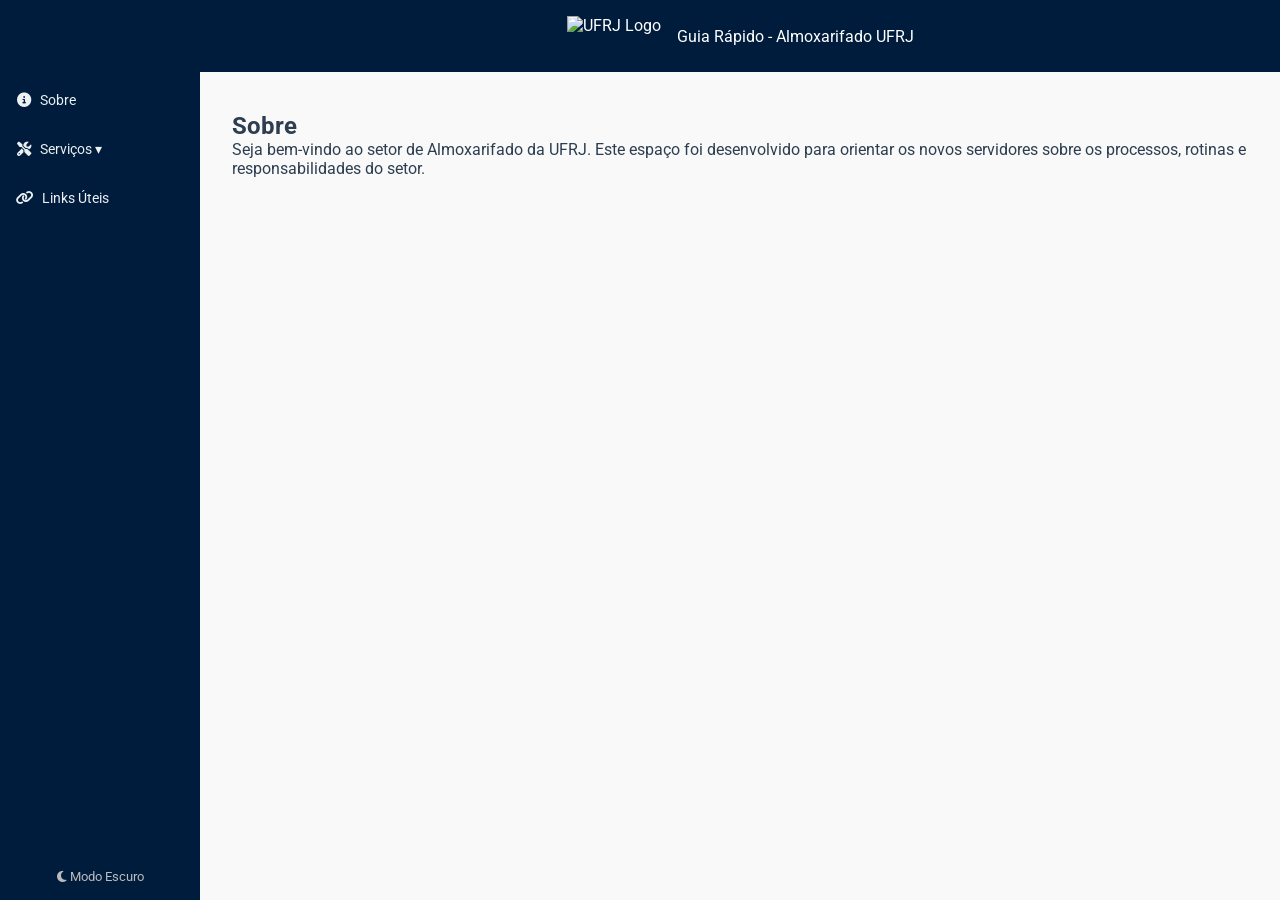
==== teste.html @ 0f58d3a0 "primeiro commit" ====
<!-- Blog com submenus como abas de conteúdo, mantendo o design anterior do menu -->
<!DOCTYPE html>
<html lang="pt-BR">
<head>
  <meta charset="UTF-8">
  <meta name="viewport" content="width=device-width, initial-scale=1.0">
  <title>Almoxarifado UFRJ - Guia</title>
  <link href="https://fonts.googleapis.com/css2?family=Roboto:wght@400;700&display=swap" rel="stylesheet">
  <link rel="stylesheet" href="https://cdnjs.cloudflare.com/ajax/libs/font-awesome/6.4.0/css/all.min.css" crossorigin="anonymous" referrerpolicy="no-referrer" />
  <style>
    * {
      margin: 0; padding: 0; box-sizing: border-box;
      font-family: 'Roboto', sans-serif;
    }
    body {
      display: flex;
      min-height: 100vh;
      background-color: #f9f9f9;
      color: #2c3e50;
    }
    header {
      background-color: #001c3d;
      color: white;
      padding: 1rem;
      text-align: center;
      position: fixed;
      top: 0;
      left: 200px;
      right: 0;
      z-index: 1000;
      display: flex;
      align-items: center;
      justify-content: center;
    }
    header img {
      height: 40px;
      margin-right: 1rem;
    }
    header h1 {
      font-size: 1rem;
      font-weight: 400;
    }
    nav {
      width: 200px;
      background-color: #001c3d;
      padding-top: 5rem;
      position: fixed;
      top: 0;
      left: 0;
      bottom: 0;
      overflow-y: auto;
      display: flex;
      flex-direction: column;
      gap: 0.5rem;
    }
    nav a {
      color: #ecf0f1;
      text-decoration: none;
      padding: 0.75rem 1rem;
      display: flex;
      align-items: center;
      font-size: 0.9rem;
      transition: background 0.2s, padding-left 0.2s;
    }
    nav a i {
      margin-right: 8px;
      min-width: 16px;
      text-align: center;
    }
    nav a:hover {
      background-color: #003366;
      padding-left: 1.25rem;
    }
    nav .has-submenu:hover .submenu {
      display: flex;
    }
    nav .submenu {
      display: none;
      flex-direction: column;
      background-color: #00264d;
    }
    nav .submenu a {
      font-size: 0.85rem;
      padding-left: 2rem;
    }
    .toggle-theme {
      margin-top: auto;
      padding: 1rem;
      text-align: center;
      font-size: 0.8rem;
      color: #bbb;
      cursor: pointer;
    }
    .dark-mode {
      background-color: #121212;
      color: #f1f1f1;
    }
    .dark-mode nav {
      background-color: #1e1e1e;
    }
    .dark-mode nav .submenu {
      background-color: #2b2b2b;
    }
    .dark-mode header {
      background-color: #1e1e1e;
    }
    main {
      margin-left: 200px;
      margin-top: 80px;
      padding: 2rem;
      flex: 1;
    }
    section {
      display: none;
    }
    section.active {
      display: block;
      animation: fade 0.3s ease-in-out;
    }
    ul li {
      margin-bottom: 0.5rem;
    }
    img.placeholder {
      width: 100%;
      max-width: 600px;
      margin: 1rem 0;
      background-color: #ddd;
      height: 200px;
      display: block;
    }
    @keyframes fade {
      from { opacity: 0; }
      to { opacity: 1; }
    }
  </style>
</head>
<body>
  <nav>
    <a href="#" onclick="showTab('sobre')"><i class="fas fa-info-circle"></i> Sobre</a>
    <div class="has-submenu">
      <a href="#"><i class="fas fa-tools"></i> Serviços ▾</a>
      <div class="submenu">
        <a href="#" onclick="showTab('rotina')">Rotina Diária</a>
        <a href="#" onclick="showTab('estoque')">Controle de Estoque</a>
        <a href="#" onclick="showTab('requisicao')">Requisição de Materiais</a>
        <a href="#" onclick="showTab('patrimonio')">Controle de Patrimônio</a>
        <a href="#" onclick="showTab('pagamento')">Processo de Pagamento</a>
      </div>
    </div>
    <a href="#" onclick="showTab('links')"><i class="fas fa-link"></i> Links Úteis</a>
    <div class="toggle-theme" onclick="toggleTheme()">
      <i class="fas fa-moon"></i> Modo Escuro
    </div>
  </nav>

  <header>
    <img src="ufrj.jpeg" alt="UFRJ Logo">
    <h1>Guia Rápido - Almoxarifado UFRJ</h1>
  </header>

  <main>
    <section id="sobre" class="active">
      <h2>Sobre</h2>
      <p>Seja bem-vindo ao setor de Almoxarifado da UFRJ. Este espaço foi desenvolvido para orientar os novos servidores sobre os processos, rotinas e responsabilidades do setor.</p>
    </section>

    <section id="rotina">
      <h2>Rotina Diária</h2>
      <p>Recebimento e conferência de materiais, registro no sistema, organização do estoque e atendimento às requisições.</p>
      <img src="#" alt="Imagem ilustrativa da rotina" class="placeholder">
    </section>

    <section id="Baixa do estoque">
      <h2>Fazendo Saida de materiais</h2>
      <p>Para realizar a saída utilizaremos o site do sisufrj (acessar a aba links úteis).

      </p>
      <img src="#" alt="Imagem controle de estoque" class="placeholder">
    </section>

    <section id="requisicao">
      <h2>Requisição de Materiais</h2>
      <p>Preenchimento de formulários no sistema oficial (SIPAC), com aprovação de superiores.</p>
      <img src="#" alt="Imagem requisição" class="placeholder">
    </section>

    <section id="patrimonio">
      <h2>Controle de Patrimônio</h2>
      <p>Registro e controle de bens permanentes com movimentação registrada por termo e no sistema.</p>
      <img src="#" alt="Imagem patrimônio" class="placeholder">
    </section>

    <section id="Iniciando um processo 'filho'">
      <h2></h2>
      <ol>
        <li>.</li>
        <li>Escolher tipo de processo por palavra-chave.</li>
        <li>Preencher como público, com especificações.</li>
        <li>Anexar documentos na ordem correta:</li>
        <ul>
          <li>Nota fiscal, atesto, termos, consultas, folha de informação.</li>
        </ul>
        <li>Utilizar documentos modelo quando necessário.</li>
      </ol>
      <img src="#" alt="Imagem processo de pagamento" class="placeholder">
    </section>

    <section id="links">
      <h2>Links Úteis</h2>
      <ul>
        <li><a href="https://www.ufrj.br/" target="_blank">Portal da UFRJ</a></li>
        <li><a href="https://email.ufrj.br/rc/?_task=mail&_mbox=INBOX" target="_blank">Email</a></li>
        <li><a href="https://sei.ufrj.br/sip/login.php?sigla_orgao_sistema=UFRJ&sigla_sistema=SEI" target="_blank">SEI</a></li> 
        <li><a href="https://sisufrj.ufrj.br/sipac/?modo=classico" target="_blank">SISUFRJ</a></li>
        <li><a href="https://pr6.nuvem.ufrj.br/apps/files/?dir=/DGEMM-CGLIC-SGG&fileid=1312307" target="_blank">Nuvem</a></li>
      </ul>
    </section>
  </main>

  <script>
    function showTab(id) {
      document.querySelectorAll('section').forEach(sec => sec.classList.remove('active'));
      document.getElementById(id).classList.add('active');
    }
    function toggleTheme() {
      document.body.classList.toggle('dark-mode');
    }
  </script>
</body>
</html>
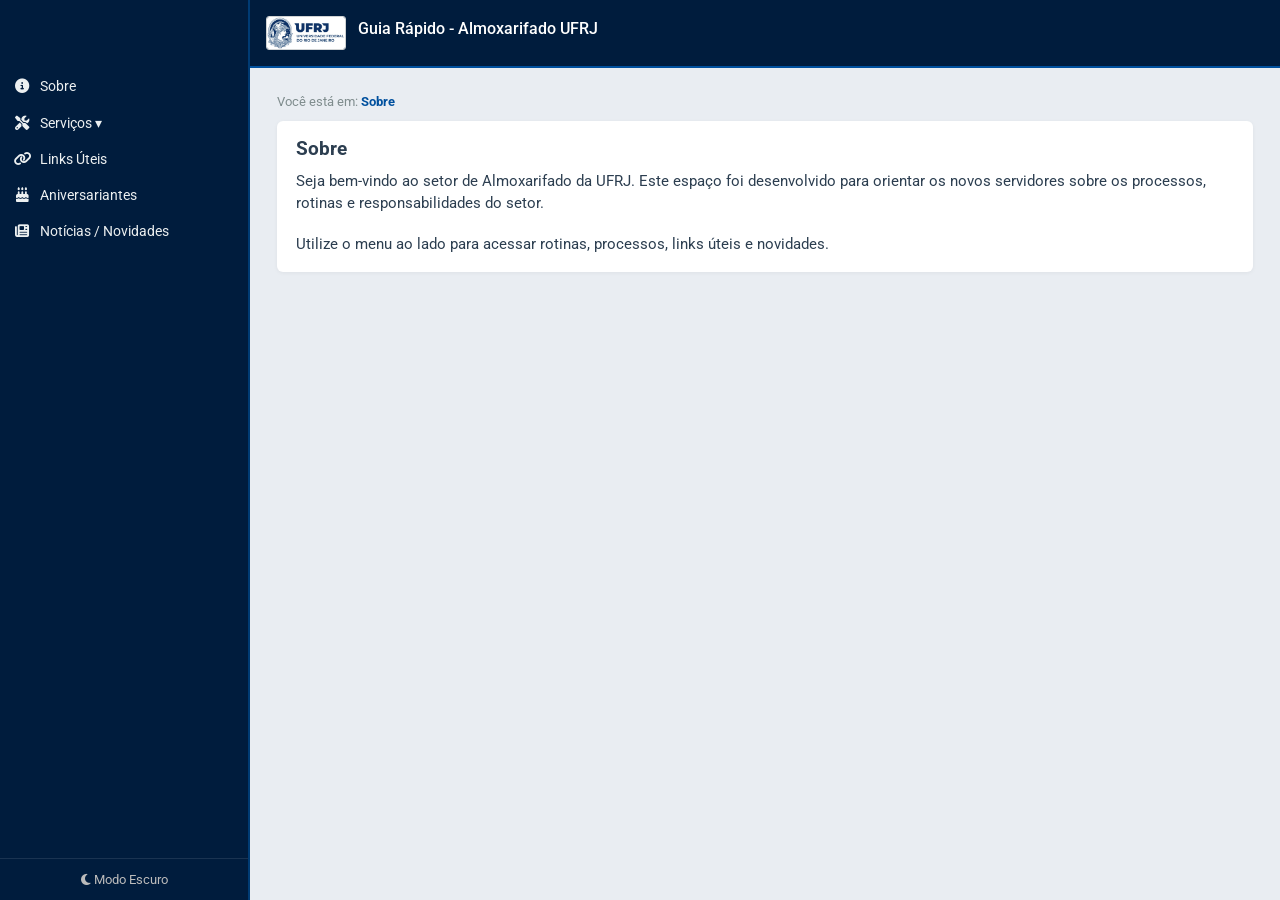
==== commit a42d9a87: "Atualização completa do site" ====
--- a/teste.html
+++ b/teste.html
@@ -1,230 +1,830 @@
-<!-- Blog com submenus como abas de conteúdo, mantendo o design anterior do menu -->
+<!-- Blog com submenus expansíveis via clique, estilo profissional e compacto -->
 <!DOCTYPE html>
 <html lang="pt-BR">
+
 <head>
-  <meta charset="UTF-8">
-  <meta name="viewport" content="width=device-width, initial-scale=1.0">
-  <title>Almoxarifado UFRJ - Guia</title>
-  <link href="https://fonts.googleapis.com/css2?family=Roboto:wght@400;700&display=swap" rel="stylesheet">
-  <link rel="stylesheet" href="https://cdnjs.cloudflare.com/ajax/libs/font-awesome/6.4.0/css/all.min.css" crossorigin="anonymous" referrerpolicy="no-referrer" />
-  <style>
-    * {
-      margin: 0; padding: 0; box-sizing: border-box;
-      font-family: 'Roboto', sans-serif;
-    }
-    body {
-      display: flex;
-      min-height: 100vh;
-      background-color: #f9f9f9;
-      color: #2c3e50;
-    }
-    header {
-      background-color: #001c3d;
-      color: white;
-      padding: 1rem;
-      text-align: center;
-      position: fixed;
-      top: 0;
-      left: 200px;
-      right: 0;
-      z-index: 1000;
-      display: flex;
-      align-items: center;
-      justify-content: center;
-    }
-    header img {
-      height: 40px;
-      margin-right: 1rem;
-    }
-    header h1 {
-      font-size: 1rem;
-      font-weight: 400;
-    }
-    nav {
-      width: 200px;
-      background-color: #001c3d;
-      padding-top: 5rem;
-      position: fixed;
-      top: 0;
-      left: 0;
-      bottom: 0;
-      overflow-y: auto;
-      display: flex;
-      flex-direction: column;
-      gap: 0.5rem;
-    }
-    nav a {
-      color: #ecf0f1;
-      text-decoration: none;
-      padding: 0.75rem 1rem;
-      display: flex;
-      align-items: center;
-      font-size: 0.9rem;
-      transition: background 0.2s, padding-left 0.2s;
-    }
-    nav a i {
-      margin-right: 8px;
-      min-width: 16px;
-      text-align: center;
-    }
-    nav a:hover {
-      background-color: #003366;
-      padding-left: 1.25rem;
-    }
-    nav .has-submenu:hover .submenu {
-      display: flex;
-    }
-    nav .submenu {
-      display: none;
-      flex-direction: column;
-      background-color: #00264d;
-    }
-    nav .submenu a {
-      font-size: 0.85rem;
-      padding-left: 2rem;
-    }
-    .toggle-theme {
-      margin-top: auto;
-      padding: 1rem;
-      text-align: center;
-      font-size: 0.8rem;
-      color: #bbb;
-      cursor: pointer;
-    }
-    .dark-mode {
-      background-color: #121212;
-      color: #f1f1f1;
-    }
-    .dark-mode nav {
-      background-color: #1e1e1e;
-    }
-    .dark-mode nav .submenu {
-      background-color: #2b2b2b;
-    }
-    .dark-mode header {
-      background-color: #1e1e1e;
-    }
-    main {
-      margin-left: 200px;
-      margin-top: 80px;
-      padding: 2rem;
-      flex: 1;
-    }
-    section {
-      display: none;
-    }
-    section.active {
-      display: block;
-      animation: fade 0.3s ease-in-out;
-    }
-    ul li {
-      margin-bottom: 0.5rem;
-    }
-    img.placeholder {
-      width: 100%;
-      max-width: 600px;
-      margin: 1rem 0;
-      background-color: #ddd;
-      height: 200px;
-      display: block;
-    }
-    @keyframes fade {
-      from { opacity: 0; }
-      to { opacity: 1; }
-    }
-  </style>
+    <meta charset="UTF-8">
+    <meta name="viewport" content="width=device-width, initial-scale=1.0">
+    <title>Almoxarifado UFRJ - Guia</title>
+    <link href="https://fonts.googleapis.com/css2?family=Roboto:wght@400;700&display=swap" rel="stylesheet">
+    <link rel="stylesheet" href="https://cdnjs.cloudflare.com/ajax/libs/font-awesome/6.4.0/css/all.min.css"
+        crossorigin="anonymous" referrerpolicy="no-referrer" />
+    <style>
+        * {
+            margin: 0;
+            padding: 0;
+            box-sizing: border-box;
+            font-family: 'Roboto', sans-serif;
+        }
+
+        body {
+            display: flex;
+            min-height: 100vh;
+            background-color: #e9edf2;
+            color: #2c3e50;
+        }
+
+        header {
+            background-color: #001c3d;
+            color: white;
+            padding: 0.7rem 1rem;
+            text-align: center;
+            position: fixed;
+            top: 0;
+            left: 250px;
+            right: 0;
+            z-index: 1000;
+            display: flex;
+            align-items: center;
+            justify-content: flex-start;
+            gap: 0.75rem;
+            border-bottom: 2px solid #00509e;
+        }
+
+        header img {
+            height: 34px;
+            border-radius: 3px;
+        }
+
+        header h1 {
+            font-size: 1rem;
+            font-weight: 500;
+        }
+
+        nav {
+            width: 250px;
+            background-color: #001c3d;
+            padding-top: 4.3rem;
+            position: fixed;
+            top: 0;
+            left: 0;
+            bottom: 0;
+            overflow-y: auto;
+            display: flex;
+            flex-direction: column;
+            border-right: 2px solid #003b73;
+        }
+
+        nav a {
+            color: #ecf0f1;
+            text-decoration: none;
+            padding: 0.6rem 0.9rem;
+            display: block;
+            font-size: 0.9rem;
+            transition: background 0.2s, padding-left 0.2s, color 0.2s;
+            cursor: pointer;
+            white-space: nowrap;
+            text-overflow: ellipsis;
+            overflow: hidden;
+        }
+
+        nav a i {
+            margin-right: 0.4rem;
+            width: 16px;
+            text-align: center;
+        }
+
+        nav a:hover {
+            background-color: #003366;
+            padding-left: 1.2rem;
+        }
+
+        nav .submenu,
+        nav .subsubmenu {
+            display: none;
+            flex-direction: column;
+        }
+
+        nav .submenu a,
+        nav .subsubmenu a {
+            font-size: 0.85rem;
+            padding-left: 1.6rem;
+            background-color: #00264d;
+            border-top: 1px solid rgba(255, 255, 255, 0.05);
+        }
+
+        nav .subsubmenu a {
+            padding-left: 2rem;
+            background-color: #003366;
+        }
+
+        nav .submenu a:hover,
+        nav .subsubmenu a:hover {
+            background-color: #004080;
+        }
+
+        .toggle-theme {
+            margin-top: auto;
+            padding: 0.8rem;
+            text-align: center;
+            font-size: 0.8rem;
+            color: #bbb;
+            cursor: pointer;
+            border-top: 1px solid rgba(255, 255, 255, 0.1);
+        }
+
+        main {
+            margin-left: 250px;
+            margin-top: 70px;
+            padding: 1.5rem 1.7rem;
+            flex: 1;
+            min-height: calc(100vh - 70px);
+        }
+
+        .breadcrumb {
+            font-size: 0.8rem;
+            color: #7f8c8d;
+            margin-bottom: 0.75rem;
+        }
+
+        .breadcrumb span {
+            color: #00509e;
+            font-weight: 700;
+        }
+
+        section {
+            display: none;
+            background-color: #ffffff;
+            border-radius: 6px;
+            padding: 1rem 1.2rem;
+            margin-bottom: 1rem;
+            box-shadow: 0 1px 4px rgba(0, 0, 0, 0.05);
+        }
+
+        section.active {
+            display: block;
+            animation: fade 0.2s ease-in-out;
+        }
+
+        h1,
+        h2 {
+            margin-bottom: 0.6rem;
+        }
+
+        h2 {
+            font-size: 1.2rem;
+        }
+
+        h3,
+        h4,
+        h5 {
+            margin: 0.4rem 0;
+        }
+
+        p,
+        li {
+            font-size: 0.95rem;
+            line-height: 1.4rem;
+        }
+
+        ul {
+            margin-left: 1.2rem;
+            margin-top: 0.4rem;
+        }
+
+        img {
+            max-width: 100%;
+            height: auto;
+            margin: 0.3rem 0;
+            border-radius: 4px;
+            border: 1px solid #d0d3d4;
+        }
+
+        a {
+            color: #00509e;
+        }
+
+        a:hover {
+            text-decoration: underline;
+        }
+
+        @keyframes fade {
+            from {
+                opacity: 0;
+                transform: translateY(4px);
+            }
+
+            to {
+                opacity: 1;
+                transform: translateY(0);
+            }
+        }
+
+        /* Modo escuro: só na área de conteúdo */
+        .dark-mode main {
+            background-color: #111827;
+        }
+
+        .dark-mode main section {
+            background-color: #1f2937;
+            color: #e5e7eb;
+            box-shadow: none;
+            border: 1px solid #374151;
+        }
+
+        .dark-mode main a {
+            color: #60a5fa;
+        }
+
+        .dark-mode img {
+            border-color: #4b5563;
+        }
+
+        /* Popup de aniversariantes */
+        .birthday-popup {
+            position: fixed;
+            bottom: 20px;
+            right: 20px;
+            background: linear-gradient(135deg, #001c3d, #004080);
+            color: #fff;
+            padding: 10px 16px;
+            border-radius: 10px;
+            box-shadow: 0 4px 14px rgba(0, 0, 0, 0.4);
+            font-size: 0.9rem;
+            z-index: 2000;
+            display: none;
+            min-width: 220px;
+        }
+
+        .birthday-popup strong {
+            display: block;
+            font-size: 0.95rem;
+            margin-bottom: 3px;
+        }
+
+        .birthday-popup span {
+            font-size: 0.85rem;
+            opacity: 0.9;
+        }
+
+        @media (max-width: 768px) {
+            nav {
+                width: 210px;
+            }
+
+            header {
+                left: 210px;
+            }
+
+            main {
+                margin-left: 210px;
+                padding: 1rem;
+            }
+
+            .birthday-popup {
+                right: 10px;
+                left: 10px;
+            }
+        }
+    </style>
 </head>
+
 <body>
-  <nav>
-    <a href="#" onclick="showTab('sobre')"><i class="fas fa-info-circle"></i> Sobre</a>
-    <div class="has-submenu">
-      <a href="#"><i class="fas fa-tools"></i> Serviços ▾</a>
-      <div class="submenu">
-        <a href="#" onclick="showTab('rotina')">Rotina Diária</a>
-        <a href="#" onclick="showTab('estoque')">Controle de Estoque</a>
-        <a href="#" onclick="showTab('requisicao')">Requisição de Materiais</a>
-        <a href="#" onclick="showTab('patrimonio')">Controle de Patrimônio</a>
-        <a href="#" onclick="showTab('pagamento')">Processo de Pagamento</a>
-      </div>
+    <nav>
+        <a onclick="showTab('sobre')"><i class="fas fa-info-circle"></i> Sobre</a>
+
+        
+
+        
+
+        <div class="has-submenu">
+            <a onclick="toggleSubmenu('servicos')"><i class="fas fa-tools"></i> Serviços ▾</a>
+            <div id="servicos" class="submenu">
+
+                <div class="has-subsubmenu">
+                    <a onclick="toggleSubmenu('rotina')">Rotina Diária ▸</a>
+                    <div id="rotina" class="subsubmenu">
+                        <a onclick="showTab('Tarefas_Diarias')">Checklist Diário</a>
+                        <a onclick="showTab('Recebimento_Material')">Recebimento de Material</a>
+                    </div>
+                </div>
+
+                <div class="has-subsubmenu">
+                    <a onclick="toggleSubmenu('estoque')">Controle de Estoque ▸</a>
+                    <div id="estoque" class="subsubmenu">
+                        <a onclick="showTab('Entrada_Materiais')">Entrada de Materiais</a>
+                        <a onclick="showTab('Saida')">Saída de Materiais</a>
+                        <a onclick="showTab('Inventario')">Gerar Inventário</a>
+                    </div>
+                </div>
+
+                <div class="has-subsubmenu">
+                    <a onclick="toggleSubmenu('Processos')"> Processos ▸</a>
+                    <div id="Processos" class="subsubmenu">
+                        <a onclick="showTab('Iniciar_Processo')">Iniciar Processo</a>
+                        <a onclick="showTab('Processo_Licitacao')">Processo de Licitação</a>
+                        <a onclick="showTab('Processo_Pagamento')">Processo de Pagamento</a>
+                        <a onclick="showTab('Processo_Tombamento')">Processo de Tombamento</a>
+                        <a onclick="showTab('Processo_Filho')">Processo Filho</a>
+                        <a onclick="showTab('Processo_Reparo_Manutencao')">Processo de Reparo e Manutenção</a>
+                        <a onclick="showTab('Atestado_Capacidade_tecnica')">Atestado de Capacidade Técnica</a>
+                    </div>
+                </div>
+
+                <div class="has-subsubmenu">
+                    <a onclick="toggleSubmenu('patrimonio')">Controle de Patrimônio ▸</a>
+                    <div id="patrimonio" class="subsubmenu">
+                        <a onclick="showTab('patrimonio1')">Registro de Bens</a>
+                        <a onclick="showTab('patrimonio2')">Movimentação</a>
+                    </div>
+                </div>
+
+                <div class="has-subsubmenu">
+                    <a onclick="toggleSubmenu('pagamento')">A definir ▸</a>
+                    <div id="pagamento" class="subsubmenu">
+                        <a onclick="showTab('pagamento1')">Abertura</a>
+                        <a onclick="showTab('pagamento2')">Documentação</a>
+                    </div>
+                </div>
+            </div>
+        </div>
+
+        <a onclick="showTab('links')"><i class="fas fa-link"></i> Links Úteis</a>
+
+          <!-- Novo item direto para aniversariantes -->
+        <a onclick="mostrarAniversariantesDoMes()"><i class="fas fa-cake-candles"></i> Aniversariantes</a>
+
+        <a onclick="showTab('noticias')"><i class="fas fa-newspaper"></i> Notícias / Novidades</a>
+        
+        <div class="toggle-theme" onclick="toggleTheme()">
+            <i class="fas fa-moon"></i> Modo Escuro
+        </div>
+    </nav>
+
+    <header>
+        <img src="Imagens/ufrj.jpeg" alt="ufrjLogo">
+        <h1>Guia Rápido - Almoxarifado UFRJ</h1>
+    </header>
+
+    <main>
+        <div class="breadcrumb">
+            Você está em: <span>Sobre</span>
+        </div>
+
+        <!-- SOBRE (sem lista de aniversariantes agora) -->
+        <section id="sobre" class="active">
+            <h2>Sobre</h2>
+            <p>Seja bem-vindo ao setor de Almoxarifado da UFRJ. Este espaço foi desenvolvido para orientar os novos
+                servidores
+                sobre os processos, rotinas e responsabilidades do setor.</p>
+            <br>
+            <p>Utilize o menu ao lado para acessar rotinas, processos, links úteis e novidades.</p>
+        </section>
+
+        <!-- NOTÍCIAS / NOVIDADES -->
+        <section id="noticias">
+            <h2>Notícias e Novidades</h2>
+            <p>Espaço reservado para comunicados, atualizações e novidades do setor de Almoxarifado.</p>
+            <ul>
+                <li>Exemplo: Atualização do procedimento de recebimento a partir de janeiro.</li>
+                <li>Exemplo: Novo modelo de planilha para inventário em teste.</li>
+            </ul>
+        </section>
+
+        <!-- CHECKLIST DIÁRIO -->
+        <section id="Tarefas_Diarias">
+            <h2>Checklist Diário</h2>
+            <ul>
+                <li>
+                    Verificar os Emails -
+                    <a href="https://email.ufrj.br/rc/?_task=mail&_mbox=INBOX" target="_blank">E-mail</a>
+                </li>
+                <li>
+                    Atualizar as Planilhas -
+                    <a href="https://drive.google.com/drive/folders/1KpVIeuMPTpZwL4d4lKICxONLogiuhhIL" target="_blank">
+                        Drive Almoxarifado
+                    </a>
+                </li>
+            </ul>
+        </section>
+
+        <!-- RECEBIMENTO DE MATERIAL -->
+        <section id="Recebimento_Material">
+            <h2>Recebimento de materiais</h2>
+            <p>
+                Após o término da licitação o processo é encaminhado a DGEMM, que solicitará à PR3 indicação de recurso
+                e
+                emissão de empenho. Emitido o empenho, uma cópia será encaminhada para a empresa tomar ciência e
+                entregar
+                o material no almoxarifado.
+                Almoxarifado recebe o material, confere e inclui a nota fiscal com os dados necessários no SisUfrj. A
+                partir desse momento, o material de consumo/expediente poderá ser entregue as unidades solicitantes da
+                Administração Central.
+            </p>
+        </section>
+
+        <!-- ENTRADA MATERIAIS -->
+        <section id="Entrada_Materiais">
+            <h2>Entrada de Materiais</h2>
+            <p>Registro no sistema de uma nova NOTA FISCAL</p>
+            <br>
+            <ul>
+                <li>
+                    <h2>Cadastrando a Nota Fiscal</h2>
+                    <img src="Imagens/Cadastrar_nota_fiscal/Primeiro_passo.jpeg" alt="TelaInicial">
+                </li>
+                <br>
+                <li>
+                    <h2>Selecione o tipo:</h2>
+                    <p>Observação: Sempre será Extra-Orçamentária!</p>
+                    <img src="Imagens/Cadastrar_nota_fiscal/SegundoPasso.jpeg" alt="TelaSeguinte">
+                </li>
+                <br>
+                <li>
+                    <h2>Com o auxilio da nota fiscal preencha as informações abaixo corretamente:</h2>
+                    <img src="Imagens/Cadastrar_nota_fiscal/Tela_cadastro.jpeg" alt="TelaCadastro">
+                </li>
+                <br>
+                <li>
+                    <h2>Suas informações devem ficar mais ou menos assim:</h2>
+                    <img src="Imagens/Cadastrar_nota_fiscal/exemplo.jpeg" alt="exemplo">
+                </li>
+                <br>
+                <li>
+                    <h2>Preencha a tela seguinte com as informações da NOTA FISCAL:</h2>
+                    <h5>Obs: DATA DE VALIDADE E DATA DE GARANTIA NÃO precisam ser preenchidas!</h5>
+                    <img src="Imagens/Cadastrar_nota_fiscal/incluir_valorequantidade.png" alt="TelaValor">
+                </li>
+                <br>
+                <li>
+                    <h2>Após preencher VERIFIQUE as informações e caso necessite CORRIJA:</h2>
+                    <h5>Estando tudo certo, pode continuar!</h5>
+                    <img src="Imagens/Cadastrar_nota_fiscal/tela_posinformacoesnota.jpeg" alt="tela_PosInformacoesNota">
+                </li>
+                <li>
+                    <h4>Agora é só confirmar e imprimir!</h4>
+                </li>
+            </ul>
+        </section>
+
+        <!-- SAÍDA -->
+        <section id="Saida">
+            <h2>Saída e Baixa</h2>
+            <p>A saída de material ocorre no SISU (Links úteis), segue o passo a passo para realizar a saída de
+                material.</p>
+            <br>
+            <ul>
+                <li>
+                    <h2>Essa é sua tela inicial após realizar o login:</h2>
+                </li>
+                <br>
+                <img src="Imagens/Saida_de_materiais/Teladelogin.jpg" alt="Teladelogin">
+                <br>
+                <li>
+                    <h2>Após realizar login, essa será a tela inicial:</h2>
+                </li>
+                <br>
+                <img src="Imagens/Saida_de_materiais/Menu_inicial.jpeg" alt="Menu Inicial">
+                <br>
+                <li>
+                    <h2>Selecione a parte de estoque e depois 'Registrar Saida':</h2>
+                </li>
+                <br>
+                <img src="Imagens/Saida_de_materiais/Menu_Estoque.jpeg" alt="Menu estoque">
+                <br>
+                <li>
+                    <h2>Aqui você seleciona os materiais:</h2>
+                </li>
+                <br>
+                <img src="Imagens/Saida_de_materiais/Registro_de_saida.jpeg" alt="Registrodesaida">
+                <br>
+                <li>
+                    <h2>Digite o item que será dado a baixa e clique em adicionar. Segue exemplo abaixo:</h2>
+                </li>
+                <br>
+                <img src="Imagens/Saida_de_materiais/Exemplodebaixa.jpeg" alt="Exemplodebaixa">
+                <br>
+                <li>
+                    <h2>Após adicionar iremos dizer o tipo de saida:</h2>
+                </li>
+                <br>
+                <h3>Na maioria dos casos o "Tipo de Saída" será "Saída"</h3>
+                <br>
+                <img src="Imagens/Saida_de_materiais/Registro_de_saida1.jpeg" alt="Registrodesaida1">
+                <br>
+                <li>
+                    <h2>Selecionando o Destino:</h2>
+                </li>
+                <br>
+                <img src="Imagens/Saida_de_materiais/Selecionando_Destino.jpeg" alt="SelecionandoDestino">
+                <br>
+                <li>
+                    <h2>Agora é só finalizar! </h2>
+                </li>
+                <br>
+                <img src="Imagens/Saida_de_materiais/FinalizandoBaixa.jpeg" alt="FinalizandoBaixa">
+                <br>
+                <li>
+                    <h2>Depois de realizar a baixa, essa é a sua tela final:</h2>
+                </li>
+                <br>
+                <img src="Imagens/Saida_de_materiais/fimSaida.jpeg" alt="fimSaida">
+                <br>
+                <h3> Agora é só imprimir DUAS cópias do arquivo e carimbar para assintaura!</h3>
+            </ul>
+            <br>
+        </section>
+
+        <!-- INVENTÁRIO -->
+        <section id="Inventario">
+            <h2>Para gerar um relatório dos itens que constam em estoque</h2>
+            <ul>
+                <li>
+                    <h2>Primeiro vamos selecionar a aba "Relatório" e depois "Inventário":</h2>
+                </li>
+                <br>
+                <img src="Imagens/Relatorio_estoque/Inicio.jpeg" alt="Inicio">
+                <br>
+                <li>
+                    <h2>Para gerar o relatório selecione 'Excel'... </h2>
+                </li>
+                <br>
+                <img src="Imagens/Relatorio_estoque/gerando_relatorio.jpeg" alt="gerando_relatorio">
+                <br>
+                <li>
+                    <h2>Exemplo de como deve ficar a imagem:</h2>
+                </li>
+                <br>
+                <img src="Imagens/Relatorio_estoque/relatorio_completo.jpeg" alt="relatorio_completo">
+                <br>
+                <li>
+                    <h2>Após gerar o relatório essa é a sua tela:</h2>
+                </li>
+                <br>
+                <img src="Imagens/Relatorio_estoque/resultado_final.png" alt="resultado_final">
+                <br>
+            </ul>
+        </section>
+
+        <!-- INICIAR PROCESSO -->
+        <section id="Iniciar_Processo">
+            <h1>Como Iniciar um Processo:</h1>
+            <h4>Esse tópico serve para QUALQUER processo.</h4>
+            <br>
+            <ul>
+                <li>
+                    <h2>Essa é a tela inicial, clique em iniciar o processo:</h2>
+                    <img src="Imagens/Abrir_processo/Iniciando_o_processo.jpeg" alt="iniciandoProcesso">
+                </li>
+                <br>
+                <li>
+                    <h2>Selecione o tipo de processo:</h2>
+                    <img src="Imagens/Abrir_processo/Escolhendo_tipo_de_processo.jpeg" alt="EscolhaProcesso">
+                </li>
+                <br>
+                <li>
+                    <h2>Essa será a sua tela seguinte, não alterar o 'Automático' e SEMPRE será 'Público':</h2>
+                    <img src="Imagens/Abrir_processo/publico_salvar.jpeg" alt="encerramento">
+                </li>
+                <br>
+                <h4>Pronto! você abriu o seu processo!</h4>
+            </ul>
+        </section>
+
+        <!-- ATESTADO CAPACIDADE TÉCNICA -->
+        <section id="Atestado_Capacidade_tecnica">
+            <h2>Atestado de Capacidade Técnica</h2>
+            <p>Introdução do que se trata</p>
+            <ul>
+                <li>
+                    <h2>Inicie um novo processo:</h2>
+                    <img src="Imagens/Abrir_processo/Iniciando_o_processo.jpeg" alt="iniciandoProcesso">
+                </li>
+                <br>
+                <li>
+                    <h2>Selecione o tipo de processo, abaixo contém um processo para seguir como base:</h2>
+                    <p>Lembre-se de ALTERAR as informações</p>
+                    <img src="Imagens/Atestado_de_capacidade_Tecnica/processo_exemplo.jpeg" alt="processo_exemplo">
+                </li>
+                <br>
+                <li>
+                    <h2>Adicionar documentos:</h2>
+                    <p>Lembre-se: todo PDF ou documento que você baixou entra como documento EXTERNO!</p>
+                    <br>
+                    <h3>Essa é a ordem que os documentos devem estar, se houver ATA de registro de preço substituir o
+                        relatório de dispensa!</h3>
+                    <img src="Imagens/Atestado_de_capacidade_Tecnica/Ordem_dos_documentos.jpeg"
+                        alt="ordem dos documentos">
+                </li>
+            </ul>
+        </section>
+
+        <!-- PROCESSO FILHO -->
+        <section id="Processo_Filho">
+            <h2>Aprovação</h2>
+            <p>Fluxo de aprovação de requisicao pelo responsável da unidade.</p>
+        </section>
+
+        <!-- PROCESSO PAGAMENTO -->
+        <section id="Processo_Pagamento">
+            <h2>Processo de Pagamento</h2>
+            <p>Fluxo de pagamento da unidade.</p>
+        </section>
+
+        <!-- PROCESSO TOMBAMENTO -->
+        <section id="Processo_Tombamento">
+            <h2>Processo de Tombamento</h2>
+            <p>Fluxo de tombamento de bens permanentes.</p>
+        </section>
+
+        <!-- PROCESSO LICITAÇÃO -->
+        <section id="Processo_Licitacao">
+            <h1>Processo de Licitação</h1>
+            <h4>Esse tópico segue a mesma base de abertura de processo.</h4>
+            <br>
+            <ul>
+                <li>
+                    <h3>Essa é a tela inicial, clique em iniciar o processo:</h3>
+                </li>
+                <br>
+                <img src="Imagens/Abrir_processo/Iniciando_o_processo.jpeg" alt="iniciandoProcesso">
+                <br>
+                <li>
+                    <h3>Selecione o tipo de processo:</h3>
+                </li>
+                <br>
+                <img src="Imagens/Abrir_processo/Escolhendo_tipo_de_processo.jpeg" alt="EscolhaProcesso">
+                <br>
+                <li>
+                    <h3>Essa será a sua tela seguinte, Processos de Licitação não são públicos: escolha 'Sigiloso' ou
+                        'Restrito':</h3>
+                </li>
+                <br>
+                <img src="Imagens/Processo_licitacao/escolha_do_processo.jpeg" alt="encerramento">
+                <br>
+                <li>
+                    <h2>Continua...</h2>
+                </li>
+            </ul>
+        </section>
+
+        <!-- PROCESSO REPARO/MANUTENÇÃO -->
+        <section id="Processo_Reparo_Manutencao">
+            <h2>Movimentação</h2>
+            <p>Transferência e baixa de bens permanentes.</p>
+        </section>
+
+        <!-- PAGAMENTO 1 -->
+        <section id="pagamento1">
+            <h2>Abertura</h2>
+            <p>Iniciar Processo_Filho no sistema, definindo tipo e acesso público.</p>
+        </section>
+
+        <!-- PAGAMENTO 2 -->
+        <section id="pagamento2">
+            <h2>Documentação</h2>
+            <p>Ordem dos anexos obrigatórios no processo e uso de modelos.</p>
+        </section>
+
+        <!-- LINKS ÚTEIS -->
+        <section id="links">
+            <h2>Links Úteis</h2>
+            <ul>
+                <li><a href="https://email.ufrj.br/rc/?_task=mail&_mbox=INBOX" target="_blank">E-mail</a></li>
+                <li><a href="https://sei.ufrj.br/sip/login.php?sigla_orgao_sistema=UFRJ&sigla_sistema=SEI"
+                        target="_blank">Sei</a></li>
+                <li><a href="https://sisufrj.ufrj.br/sipac/" target="_blank">SisUFRJ</a></li>
+                <li><a href="https://pr6.nuvem.ufrj.br/apps/files/?dir=/DGEMM-CGLIC-SGG&fileid=1312307"
+                        target="_blank">Nuvem</a></li>
+                <li><a href="https://drive.google.com/drive/folders/1KpVIeuMPTpZwL4d4lKICxONLogiuhhIL"
+                        target="_blank">Drive</a></li>
+            </ul>
+        </section>
+    </main>
+
+    <!-- Popup aniversariantes -->
+    <div id="birthday-popup" class="birthday-popup">
+        <strong>🎉 Aniversariantes</strong>
+        <span id="birthday-popup-text">Nenhum aniversariante encontrado.</span>
     </div>
-    <a href="#" onclick="showTab('links')"><i class="fas fa-link"></i> Links Úteis</a>
-    <div class="toggle-theme" onclick="toggleTheme()">
-      <i class="fas fa-moon"></i> Modo Escuro
-    </div>
-  </nav>
-
-  <header>
-    <img src="ufrj.jpeg" alt="UFRJ Logo">
-    <h1>Guia Rápido - Almoxarifado UFRJ</h1>
-  </header>
-
-  <main>
-    <section id="sobre" class="active">
-      <h2>Sobre</h2>
-      <p>Seja bem-vindo ao setor de Almoxarifado da UFRJ. Este espaço foi desenvolvido para orientar os novos servidores sobre os processos, rotinas e responsabilidades do setor.</p>
-    </section>
-
-    <section id="rotina">
-      <h2>Rotina Diária</h2>
-      <p>Recebimento e conferência de materiais, registro no sistema, organização do estoque e atendimento às requisições.</p>
-      <img src="#" alt="Imagem ilustrativa da rotina" class="placeholder">
-    </section>
-
-    <section id="Baixa do estoque">
-      <h2>Fazendo Saida de materiais</h2>
-      <p>Para realizar a saída utilizaremos o site do sisufrj (acessar a aba links úteis).
-
-      </p>
-      <img src="#" alt="Imagem controle de estoque" class="placeholder">
-    </section>
-
-    <section id="requisicao">
-      <h2>Requisição de Materiais</h2>
-      <p>Preenchimento de formulários no sistema oficial (SIPAC), com aprovação de superiores.</p>
-      <img src="#" alt="Imagem requisição" class="placeholder">
-    </section>
-
-    <section id="patrimonio">
-      <h2>Controle de Patrimônio</h2>
-      <p>Registro e controle de bens permanentes com movimentação registrada por termo e no sistema.</p>
-      <img src="#" alt="Imagem patrimônio" class="placeholder">
-    </section>
-
-    <section id="Iniciando um processo 'filho'">
-      <h2></h2>
-      <ol>
-        <li>.</li>
-        <li>Escolher tipo de processo por palavra-chave.</li>
-        <li>Preencher como público, com especificações.</li>
-        <li>Anexar documentos na ordem correta:</li>
-        <ul>
-          <li>Nota fiscal, atesto, termos, consultas, folha de informação.</li>
-        </ul>
-        <li>Utilizar documentos modelo quando necessário.</li>
-      </ol>
-      <img src="#" alt="Imagem processo de pagamento" class="placeholder">
-    </section>
-
-    <section id="links">
-      <h2>Links Úteis</h2>
-      <ul>
-        <li><a href="https://www.ufrj.br/" target="_blank">Portal da UFRJ</a></li>
-        <li><a href="https://email.ufrj.br/rc/?_task=mail&_mbox=INBOX" target="_blank">Email</a></li>
-        <li><a href="https://sei.ufrj.br/sip/login.php?sigla_orgao_sistema=UFRJ&sigla_sistema=SEI" target="_blank">SEI</a></li> 
-        <li><a href="https://sisufrj.ufrj.br/sipac/?modo=classico" target="_blank">SISUFRJ</a></li>
-        <li><a href="https://pr6.nuvem.ufrj.br/apps/files/?dir=/DGEMM-CGLIC-SGG&fileid=1312307" target="_blank">Nuvem</a></li>
-      </ul>
-    </section>
-  </main>
-
-  <script>
-    function showTab(id) {
-      document.querySelectorAll('section').forEach(sec => sec.classList.remove('active'));
-      document.getElementById(id).classList.add('active');
-    }
-    function toggleTheme() {
-      document.body.classList.toggle('dark-mode');
-    }
-  </script>
+
+    <script>
+        // ================================
+        // LISTA DE ANIVERSARIANTES (APENAS NO CÓDIGO)
+        // ================================
+        // Você só precisa editar essa parte para manter tudo atualizado.
+        const aniversariantesPorMes = {
+            1: [ { nome: "Walmir", dia: 15 }, { nome: "Delson", dia: 17 }, { nome: "Farlei", dia: 24 } ],
+            2: [ { nome: "Marcia", dia: 8 } ],
+            4: [ { nome: "Osvaldo", dia: 6 }, { nome: "Carlos Eduardo", dia: 22 } ],
+            5: [ { nome: "Philipe", dia: 12 }, {nome: "Carlos Augusto", dia: 29} ],
+            6: [ { nome: "Fletcher", dia: 22 }, { nome: "Washington", dia: 24 }, { nome: "Alexandre", dia: 26 } ],
+            7: [ { nome: "Vladimir", dia: 4 } ],
+            8: [ { nome: "Hedes", dia: 26 } ],
+            10: [{ nome: "Flávio", dia: 9 }, { nome: "Marquinhos", dia: 25 }],
+            11: [ { nome: "Diogo", dia: 23 } ]
+            // Adicione outros meses se precisar:
+            // 12: [ { nome: "Fulano", dia: 25 }, ... ]
+        };
+
+        // Gera lista "plana" a partir do agrupado por mês
+        const aniversariantes = Object.entries(aniversariantesPorMes).flatMap(([mes, lista]) =>
+            lista.map(pessoa => ({
+                nome: pessoa.nome,
+                dia: pessoa.dia,
+                mes: Number(mes)
+            }))
+        );
+
+        function getAniversariantesDeHoje() {
+            const hoje = new Date();
+            const dia = hoje.getDate();
+            const mes = hoje.getMonth() + 1; // Janeiro = 0 -> +1
+
+            return aniversariantes.filter(a => a.dia === dia && a.mes === mes);
+        }
+
+        function getAniversariantesDoMesAtual() {
+            const hoje = new Date();
+            const mes = hoje.getMonth() + 1;
+            return aniversariantes.filter(a => a.mes === mes);
+        }
+
+        function mostrarPopupAniversariantes(texto, falar = false) {
+            const pop = document.getElementById('birthday-popup');
+            const span = document.getElementById('birthday-popup-text');
+            if (!pop || !span) return;
+
+            span.textContent = texto;
+            pop.style.display = 'block';
+
+            if (falar && 'speechSynthesis' in window) {
+                const msg = new SpeechSynthesisUtterance(texto);
+                msg.lang = 'pt-BR';
+                speechSynthesis.speak(msg);
+            }
+
+            setTimeout(() => {
+                pop.style.display = 'none';
+            }, 8000);
+        }
+
+        function mostrarAniversariantesDoMes() {
+            const lista = getAniversariantesDoMesAtual();
+            if (lista.length === 0) {
+                mostrarPopupAniversariantes('Não há aniversariantes cadastrados para este mês.');
+                return;
+            }
+            const nomes = lista.map(a => `${a.nome} - dia ${a.dia}`).join('; ');
+            mostrarPopupAniversariantes(`Aniversariantes deste mês: ${nomes}`);
+        }
+
+        function showTab(id) {
+            document.querySelectorAll('main section').forEach(sec => sec.classList.remove('active'));
+            const target = document.getElementById(id);
+            if (target) {
+                target.classList.add('active');
+                const crumb = document.querySelector('.breadcrumb span');
+                if (crumb) {
+                    crumb.textContent = id.replace(/_/g, ' ');
+                }
+                window.scrollTo({ top: 0, behavior: 'smooth' });
+            }
+        }
+
+        function toggleTheme() {
+            document.body.classList.toggle('dark-mode');
+        }
+
+        function toggleSubmenu(id) {
+            const el = document.getElementById(id);
+            if (!el) return;
+
+            const isOpen = el.style.display === 'flex' || el.style.display === 'block';
+            const container = el.parentElement.parentElement;
+
+            container.querySelectorAll('.submenu, .subsubmenu').forEach(menu => {
+                if (menu !== el) {
+                    menu.style.display = 'none';
+                }
+            });
+
+            if (isOpen) {
+                el.style.display = 'none';
+            } else {
+                el.style.display = 'flex';
+                el.style.flexDirection = 'column';
+            }
+        }
+
+        // Ao carregar, verifica se hoje tem aniversariante
+        window.addEventListener('load', () => {
+            setTimeout(() => {
+                const hoje = getAniversariantesDeHoje();
+                if (hoje.length === 0) return;
+
+                let texto;
+                if (hoje.length === 1) {
+                    texto = `Parabéns, ${hoje[0].nome}, pelo seu aniversário de hoje! 🎂`;
+                } else {
+                    const nomes = hoje.map(a => a.nome).join(', ');
+                    texto = `Parabéns aos aniversariantes de hoje: ${nomes}! 🎂`;
+                }
+
+                mostrarPopupAniversariantes(texto, true);
+            }, 2000);
+        });
+    </script>
 </body>
-</html>
+
+</html>
